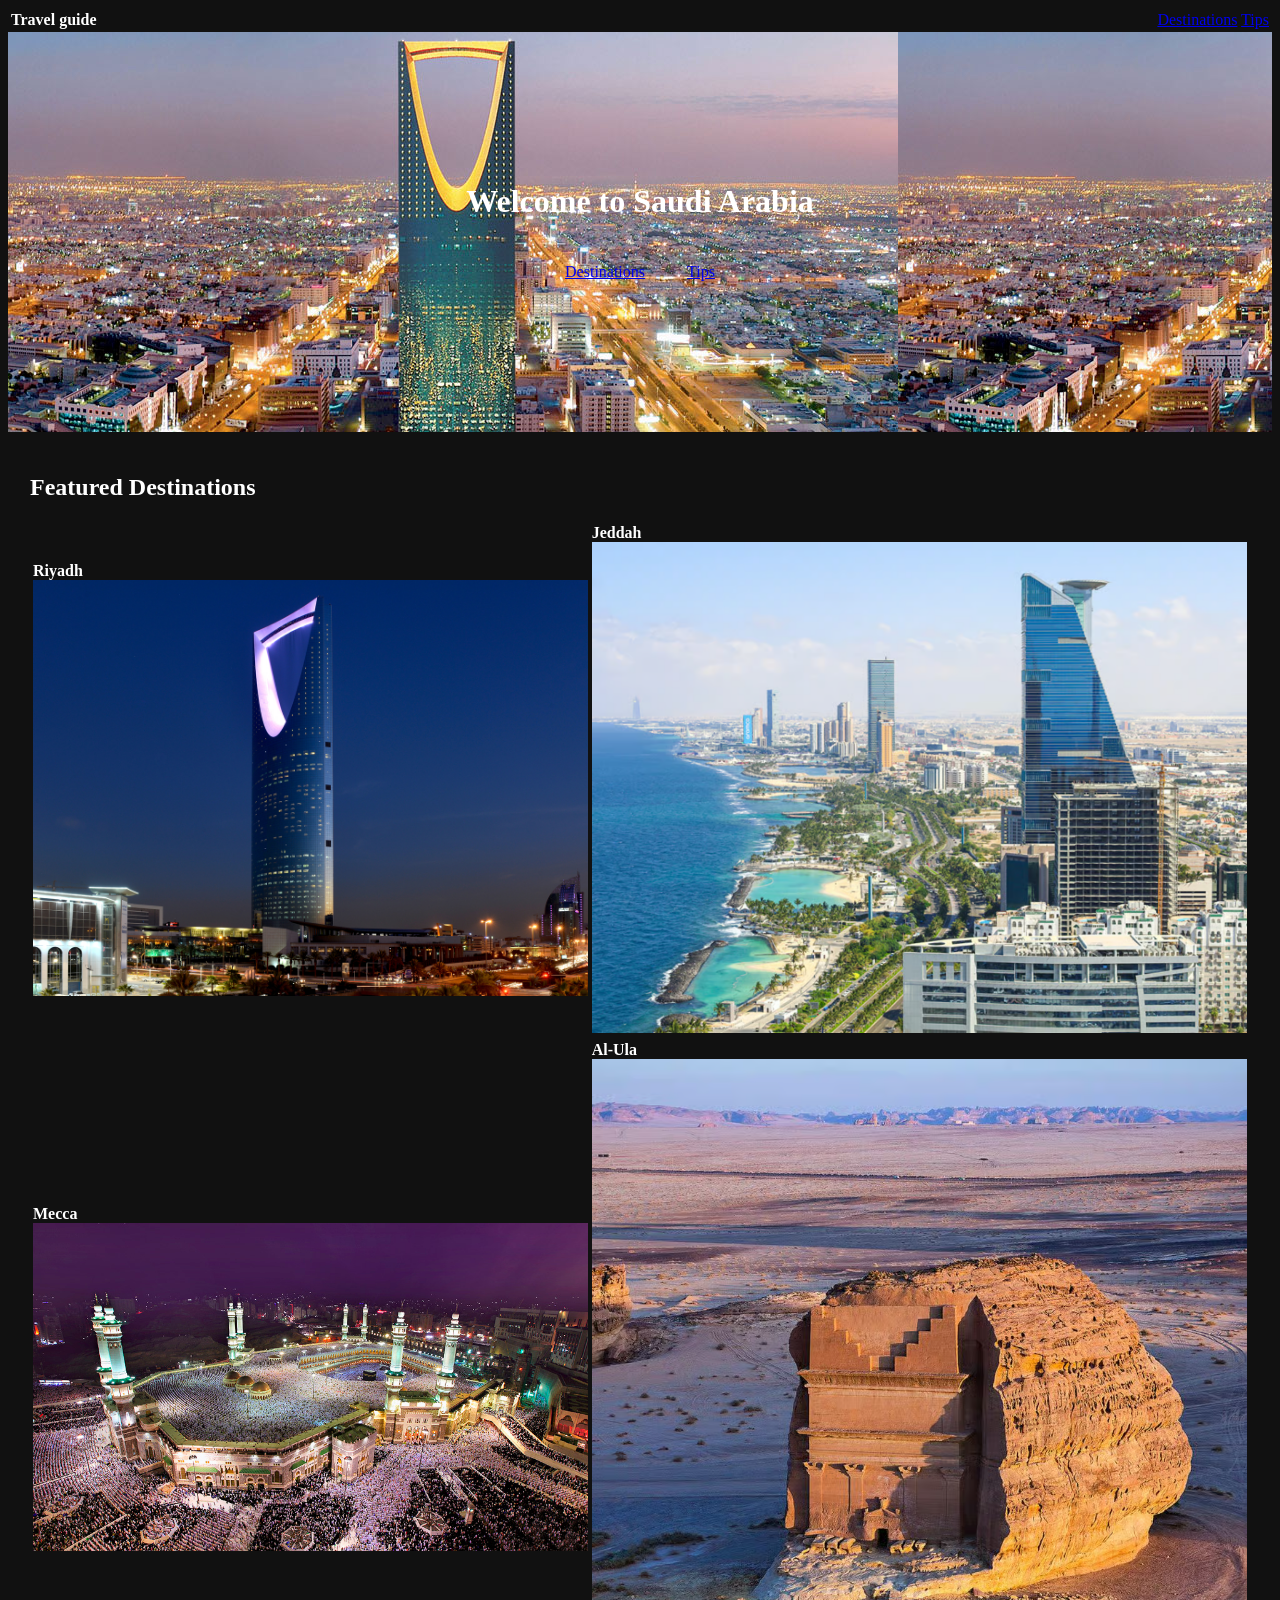
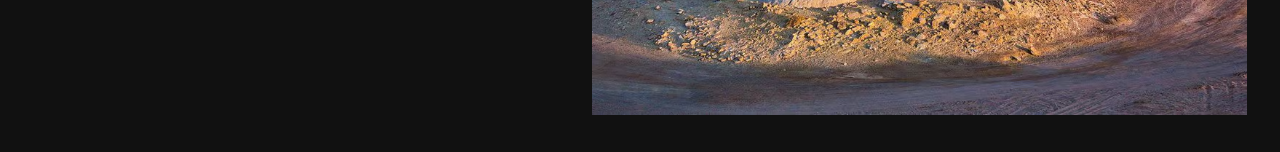
==== html/introduction/travel_guide.html @ a2a30a6e "first mini project added" ====
<!DOCTYPE html>
<html lang="en">
<head>
    <meta charset="UTF-8">
    <meta name="viewport" content="width=device-width, initial-scale=1.0">
    <title>Travel guide</title>
</head>



<body bgcolor="#111111" text="white">

    <table width="100%">
        <tr>
            <td><b>Travel guide</b></td>
            <td align="right">
                <a href="#">Destinations</a>
                <a href="#">Tips</a>
            </td>
        </tr>
    </table>

    <table width="100%" height="400" background="Riyadh-The-Dead-Center-of-the-Saudi-Arabia-Kingdom1[1].jpg">
        <tr>
            <td align="center">
                <h1>Welcome to Saudi Arabia</h1>

                <table cellpadding="20">
                    <tr>
                        <td><a href="#">Destinations</a></td>
                        <td><a href="#">Tips</a></td>
                    </tr>
                </table>


            </td>
        </tr>
    </table>

    <table width="100%" cellpadding="20">
        <tr>
            <td>
                <h2>Featured Destinations</h2>
                <table width="100%">
                    <tr>
                        <td>
                            <b>Riyadh</b>
                            <img src="Riyadh.jpg" alt="" width="100%">
                        </td>
                        <td>
                            <b>Jeddah</b>
                            <img src="Jeddah.avif" alt="" width="100%">
                        </td>
                    </tr>

                    <tr>
                        <td>
                            <b>Mecca</b>
                            <img src="Mecca & Medina.png" alt="" width="100%">
                        </td>
                        <td>
                            <b>Al-Ula</b>
                            <img src="Al-Ula.avif" alt="" width="100%">
                        </td>
                    </tr>

                </table>
            </td>
        </tr>


    </table>


</body>
</html>
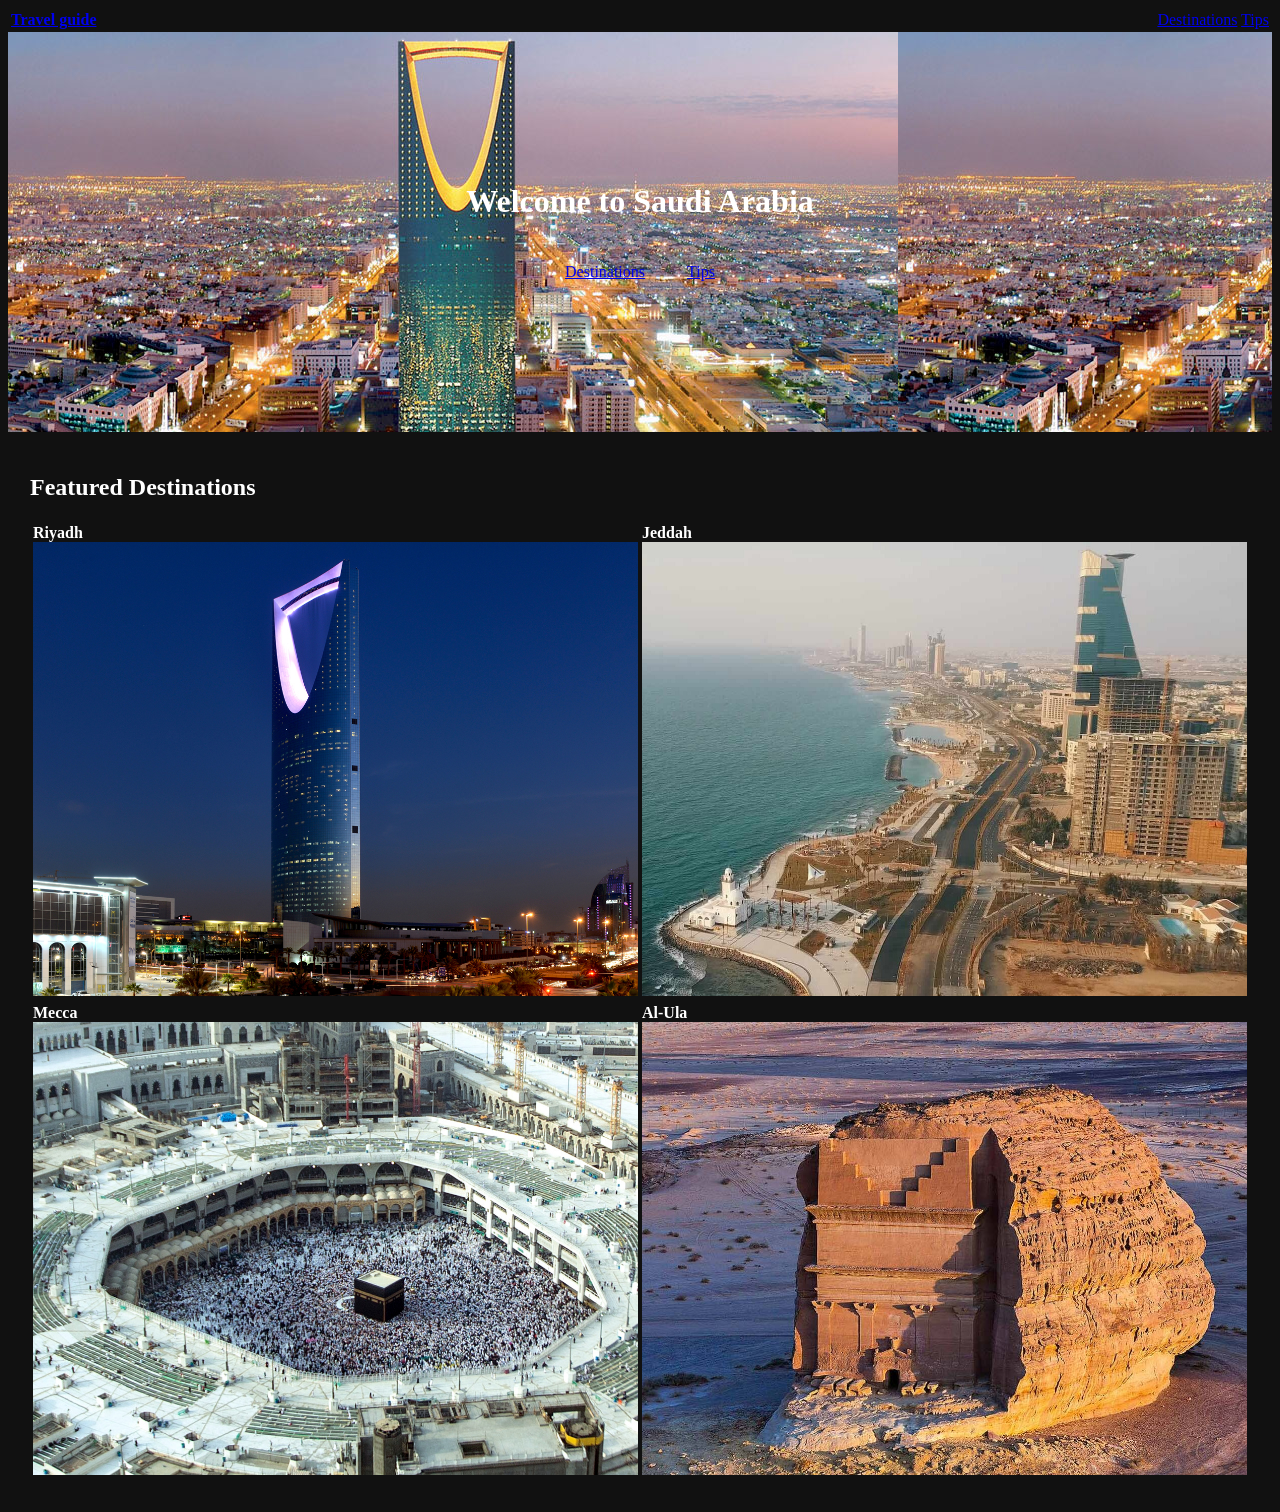
==== commit 2b4755d0: "travel_tips & destinations added + pictures size adjusted" ====
--- a/html/introduction/travel_guide.html
+++ b/html/introduction/travel_guide.html
@@ -12,10 +12,10 @@
 
     <table width="100%">
         <tr>
-            <td><b>Travel guide</b></td>
+            <td><b><a href="travel_guide.html">Travel guide</a></b></td>
             <td align="right">
-                <a href="#">Destinations</a>
-                <a href="#">Tips</a>
+                <a href="destinations.html">Destinations</a>
+                <a href="travel_tips.html">Tips</a>
             </td>
         </tr>
     </table>
@@ -27,8 +27,8 @@
 
                 <table cellpadding="20">
                     <tr>
-                        <td><a href="#">Destinations</a></td>
-                        <td><a href="#">Tips</a></td>
+                        <td><a href="destinations.html">Destinations</a></td>
+                        <td><a href="travel_tips.html">Tips</a></td>
                     </tr>
                 </table>
 
@@ -49,18 +49,18 @@
                         </td>
                         <td>
                             <b>Jeddah</b>
-                            <img src="Jeddah.avif" alt="" width="100%">
+                            <img src="jeddah1.jpeg" alt="" width="100%">
                         </td>
                     </tr>
 
                     <tr>
                         <td>
                             <b>Mecca</b>
-                            <img src="Mecca & Medina.png" alt="" width="100%">
+                            <img src="Mecca1.jpg" alt="" width="100%">
                         </td>
                         <td>
                             <b>Al-Ula</b>
-                            <img src="Al-Ula.avif" alt="" width="100%">
+                            <img src="AlUla.jpg" alt="" width="100%">
                         </td>
                     </tr>
 
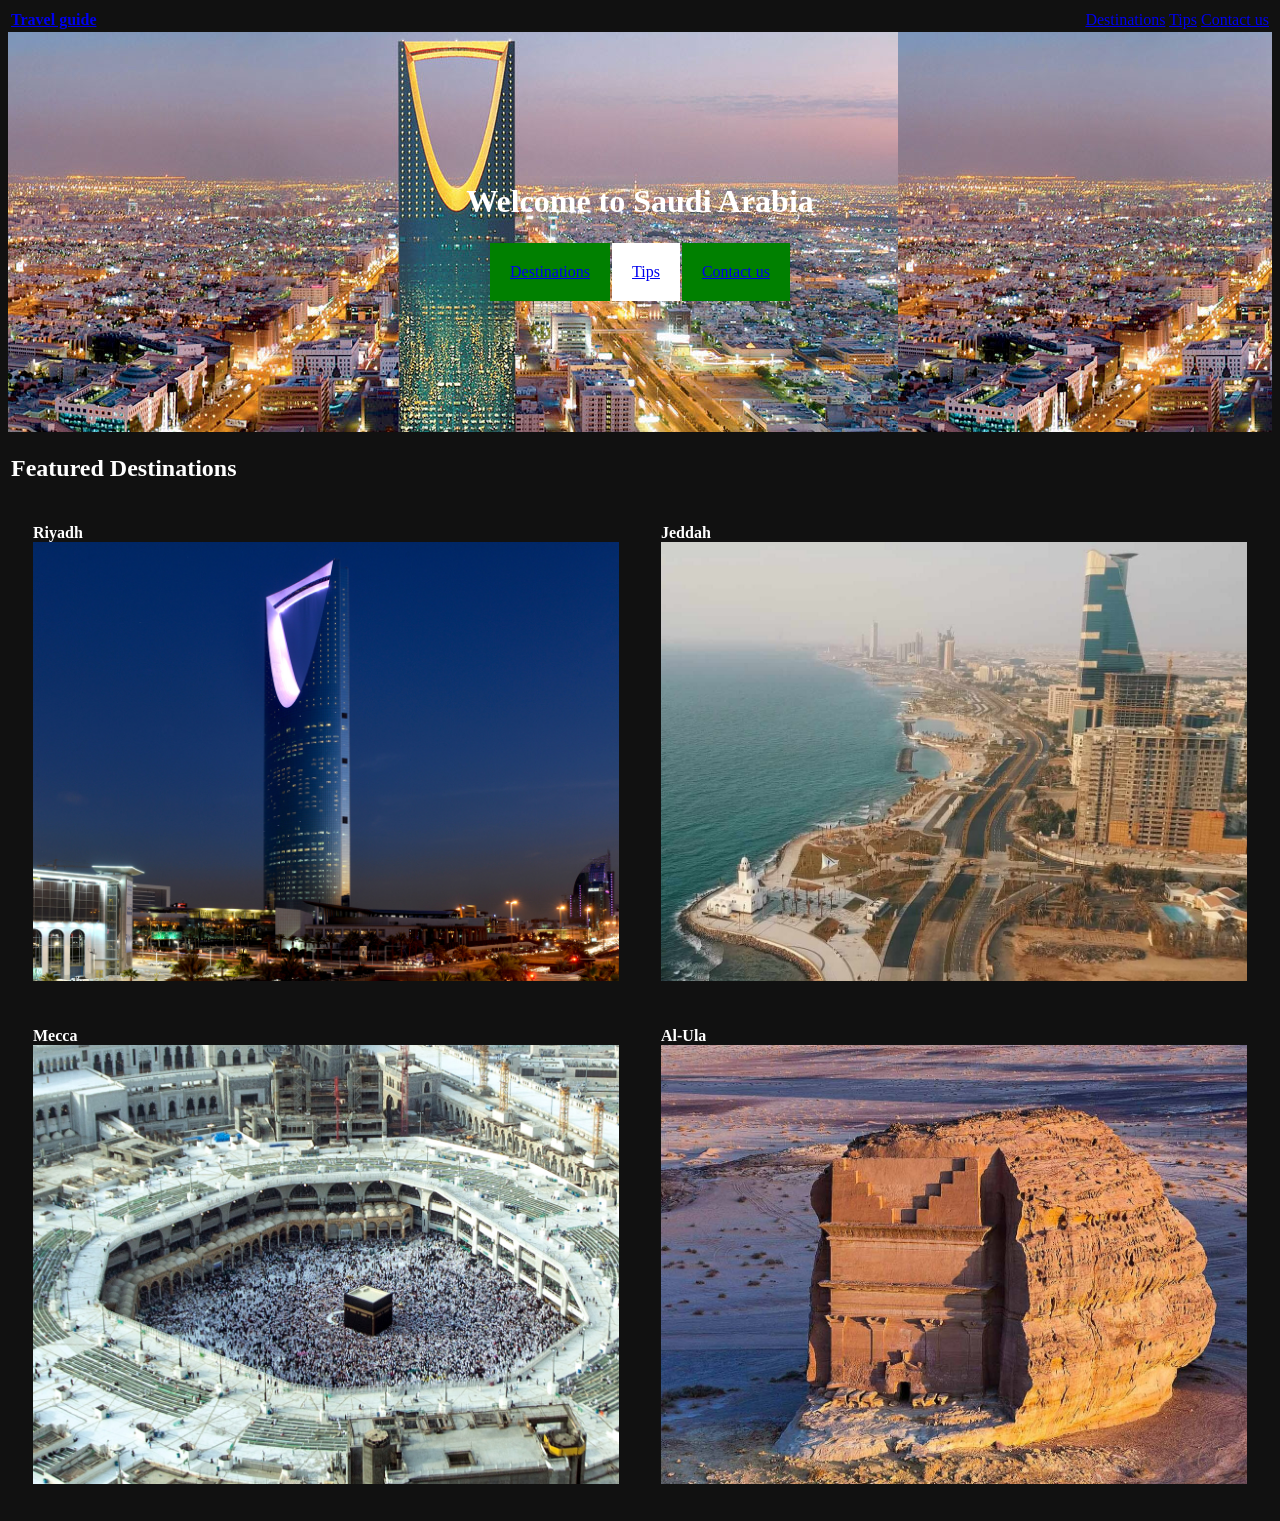
==== commit 6d9ecbcf: "feedback page added + travel_guide padding adjusted" ====
--- a/html/introduction/travel_guide.html
+++ b/html/introduction/travel_guide.html
@@ -16,6 +16,7 @@
             <td align="right">
                 <a href="destinations.html">Destinations</a>
                 <a href="travel_tips.html">Tips</a>
+                <a href="feedback.html">Contact us</a>
             </td>
         </tr>
     </table>
@@ -27,8 +28,9 @@
 
                 <table cellpadding="20">
                     <tr>
-                        <td><a href="destinations.html">Destinations</a></td>
-                        <td><a href="travel_tips.html">Tips</a></td>
+                        <td bgcolor="green"><a href="destinations.html">Destinations</a></td>
+                        <td bgcolor="white"><a href="travel_tips.html">Tips</a></td>
+                        <td bgcolor="green"><a href="feedback.html">Contact us</a></td>
                     </tr>
                 </table>
 
@@ -37,11 +39,11 @@
         </tr>
     </table>
 
-    <table width="100%" cellpadding="20">
+    <table width="100%">
         <tr>
             <td>
                 <h2>Featured Destinations</h2>
-                <table width="100%">
+                <table width="100%" cellpadding="20">
                     <tr>
                         <td>
                             <b>Riyadh</b>
